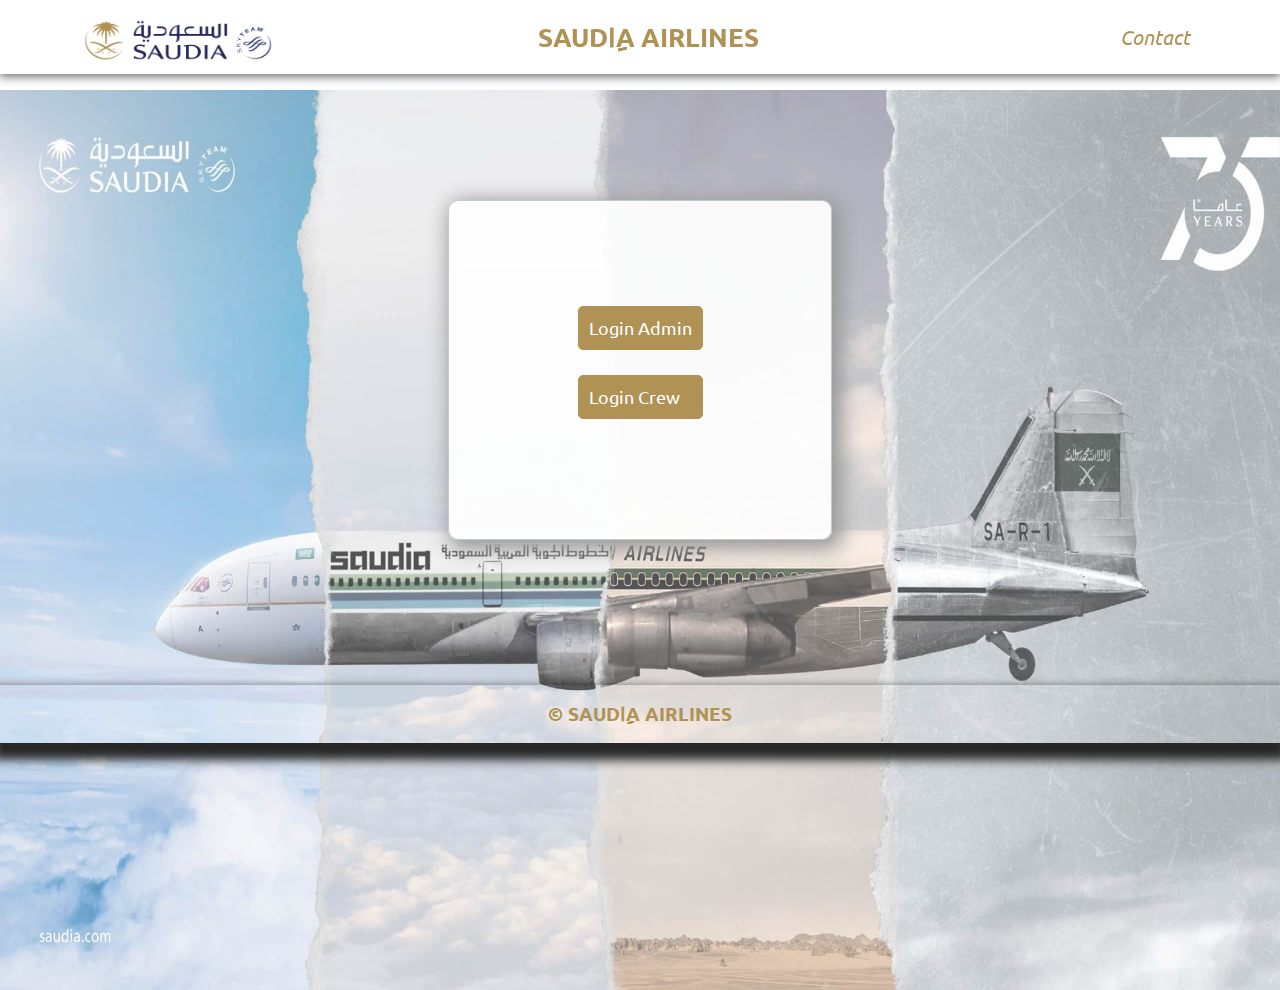
==== index.html @ e36ca84e "update home page" ====
<!DOCTYPE html>
<html lang="en">

<head>
  <meta charset="UTF-8" />
  <meta http-equiv="X-UA-Compatible" content="IE=edge" />
  <meta name="viewport" content="width=device-width, initial-scale=1.0" />
  <title>Login</title>
  <link rel="stylesheet" href="css/main.css" />
  <link rel="stylesheet" href="https://cdnjs.cloudflare.com/ajax/libs/font-awesome/4.7.0/css/font-awesome.min.css">

  <style>
    a {
      text-decoration: none;
    }
  </style>
</head>

<body>

  <img class="back-img" src="image/السعودية-scaled-1.jpg" alt="" srcset="">
  <header class="header2">
    <nav class="container">
      <img src="image/SaudiaLugo.png" alt="SaudiaLugo" width="200" height="50">
      <h1>SAUDIِِِِA AIRLINES</h1>


      <div class="dropdown">
        <button class="dropbtn">
          <i class="i1">Contact</i>
        </button>
        <div class="dropdown-content">
          <a href="#"><i class="fa fa-comment-o"
              style="font-size:20px; display: inline; padding-right: 5px;"></i>Email</a>
          <a href="#"><i class="fa fa-folder-open-o" style="font-size:20px"></i> Github</a>
        </div>
      </div>

    </nav>
  </header>


  <main>

    <form>

      <a href="AdminLogin.html" class="input1">Login Admin</a>
      <a href="CrewLogin.html" class="input1">Login Crew</a>

      <br /><br />
    </form>

  </main>

  <footer class="login-footer">
    <nav class="container">
      <h3>© SAUDIِِِِA AIRLINES</h3>
    </nav>
  </footer>

</body>

</html>
---- css/main.css ----
@import url("https://fonts.googleapis.com/css2?family=Poppins:wght@400;500;600;700&family=Ubuntu:wght@400;500;700&display=swap");
* {
  padding: 0%;
  margin: 0%;
  font-family: "Ubuntu", "Poppins", sans-serif;
  box-sizing: border-box;
}

.input1 {
  background-color: #b09255;
  color: white;
  font-size: 18px;
}

.header1 {
  position: fixed;
  background-color: #ffffffee;
  padding: 5px 16px;
  box-shadow: 0px 1px 10px 1px #5c5c5c;
  top: 0%;
  right: 0%;
  left: 0%;
}

.header2 {
  position: fixed;
  background-color: #ffffffee;
  padding: 12px 16px;
  box-shadow: 0px 1px 10px 1px #5c5c5c;
  top: 0%;
  right: 0%;
  left: 0%;
}

.i1 {
  font-size: 20px;
}

.back-img {
  position: absolute;
  top: 10%;
  z-index: -999;
  background-repeat: no-repeat;
  background-size: 100%;
  width: 100%;
  height: 100%;
  opacity: 0.7;
  height: 100vh;
}

.container {
  width: 90%;
  margin: auto;
}

nav {
  display: flex;
  justify-content: space-between;
  align-items: center;
  align-content: center;
}

nav h1 {
  color: #b09255;
  font-size: 26px;
  margin-right: 100px;
  margin-left: 10px;
}

nav a {
  font-size: 18px;
  margin: 28px;
  color: #b09255;
  text-decoration: none;
  font-weight: bolder;
}

a:hover {
  color: black;
}

main {
  border: 0.1px solid #52779060;
  border-radius: 10px;
  background-color: #ffffffea;
  width: 30%;
  padding: 80px 90px;
  margin: 200px auto;
  display: flex;
  flex-direction: column;
  align-items: center;
  box-shadow: 5px 5px 20px 5px #999999;
}

.main1 {
  width: 65%;
}

.main2 {
  width: 50%;
}

main h1 {
  padding: 10px 90px;
  font-family: Cambria, Cochin, Georgia, Times, "Times New Roman", serif;
  color: #b09255;
}

main input, textarea, select {
  color: black;
  font-size: 16px;
  width: 100%;
  padding: 4px 10px;
  border-radius: 5px;
  border: 1px solid #b09255;
  margin-bottom: 10px;
}

main select {
  color: #b09255;
  border-radius: 5px;
  border-spacing: 0;
  border: 1px solid #b09255;
  padding: 4px 10px;
  width: 30vh;
}

input, select:focus {
  outline: none;
}

.label1 {
  color: #b09255;
  display: inline-block;
  margin-bottom: 5px;
}

table {
  border: 0.1px solid black;
  table-layout: auto;
}

form {
  display: flex;
  flex-direction: column;
  align-items: center;
}

form button, form a {
  padding: 10px;
  font-size: 16px;
  border: 1px solid #b09255;
  margin: auto;
  margin-top: 25px;
  width: 100%;
  border-radius: 5px;
  font-size: 18px;
  color: white;
  text-decoration: none;
}

button:active {
  transform: scale(1.1);
}

footer {
  box-shadow: 0px 10px 10px 7px #272727;
  position: relative;
  padding: 16px 8px;
  bottom: 0%;
  right: 0%;
  left: 0%;
}

.login-footer {
  margin-top: -55px;
}

footer nav h3 {
  margin: auto;
  text-align: center;
  color: #b09255;
}

main div {
  padding: 8px 16px;
}

main a {
  font-size: 13px;
  margin-right: 45%;
  color: gray;
  text-decoration: none;
}

main table {
  color: #b09255;
  border-radius: 5px;
  border-spacing: 0;
  border: 1px solid #b09255;
}

main table th {
  border: 0.1px solid #b09255;
  padding: 16px 24px;
  font-weight: bold;
}

tr:nth-child(even) {
  background-color: #e9d6b18f;
}

/* main table tr:hover {
  background-color:#f8f6f08f ;

} */

main table input {
  border-radius: 5px;
  border-spacing: 0;
  border: 1px solid #b09255;
  padding: 4px 10px;
}

main td {
  border: 0.1px solid #b09255;
  text-align: center;
  padding: 16px 30px;
}

.div1 {
  display: flex;
}

.div1 button {
  margin-right: 10px;
}

.dropdown {
  float: left;
  z-index: 999;
  /* overflow: hidden; */
}

.dropdown .dropbtn {
  font-size: 16px;
  border: none;
  outline: none;
  color: #b09255;
  padding: 10px 12px;
  background-color: inherit;
  font-family: inherit;
  margin: 0;
}

.navbar a:hover, .dropdown:hover .dropbtn {
  background-color: #dbccae;
}

.dropdown-content {
  display: none;
  position: absolute;
  background-color: white;
  min-width: 160px;
  box-shadow: 0px 8px 16px 0px rgba(0, 0, 0, 0.2);
  z-index: 1;
}

.dropdown-content a {
  float: none;
  color: #b09255;
  padding: 10px 12px;
  text-decoration: none;
  display: block;
  text-align: left;
}

.dropdown-content a:hover {
  background-color: #dbccae;
}

.dropdown:hover .dropdown-content {
  display: block;
}

.item1 {
  grid-area: header;
}

.item2 {
  grid-area: menu;
}

.item3 {
  grid-area: main;
}

.item4 {
  grid-area: right;
}

.item5 {
  grid-area: footer;
}

.grid-container {
  display: grid;
  grid-template-areas: "header header header menu menu menu" "main main main right right right" "footer footer footer footer footer footer";
  grid-gap: 10px;
  padding: 10px;
}

.grid-container>div {
  background-color: rgba(255, 255, 255, 0.8);
  text-align: center;
  padding: 20px 0;
  font-size: 20px;
  color: #b09255;
}

.alert {
  border-radius: 5px;
  padding: 20px;
  background-color: #f44336;
  color: white;
  opacity: 1;
  transition: opacity 0.6s;
  margin-bottom: 15px;
  display: none;
}

.alert.success {
  background-color: #04aa6d;
}

.closebtn {
  margin-left: 15px;
  color: white;
  font-weight: bold;
  float: right;
  font-size: 22px;
  line-height: 20px;
  cursor: pointer;
  transition: 0.3s;
}
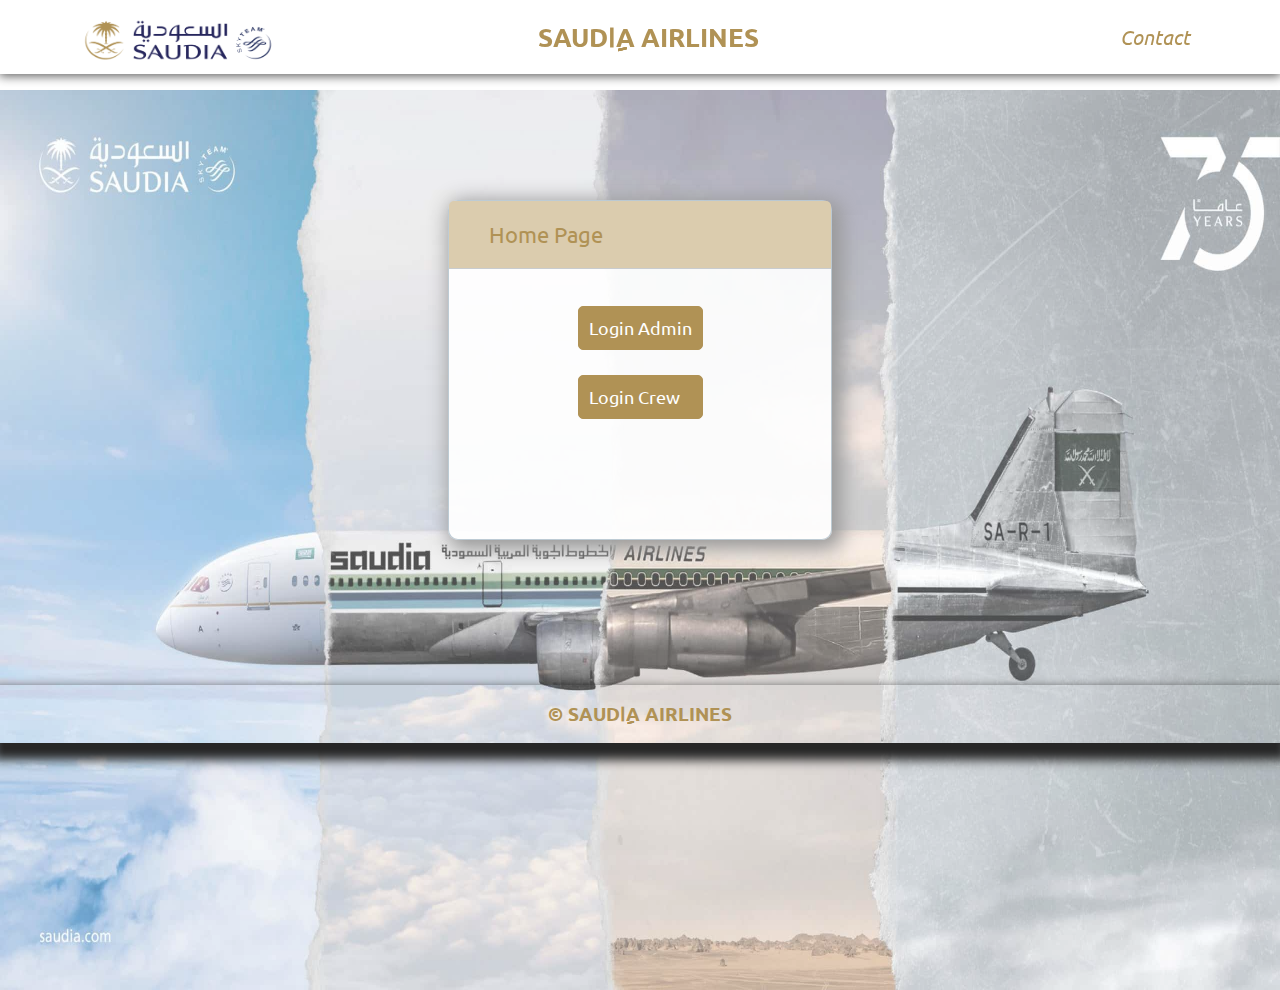
==== commit 45f7d78e: "update" ====
--- a/index.html
+++ b/index.html
@@ -2,61 +2,63 @@
 <html lang="en">
 
 <head>
-  <meta charset="UTF-8" />
-  <meta http-equiv="X-UA-Compatible" content="IE=edge" />
-  <meta name="viewport" content="width=device-width, initial-scale=1.0" />
-  <title>Login</title>
-  <link rel="stylesheet" href="css/main.css" />
-  <link rel="stylesheet" href="https://cdnjs.cloudflare.com/ajax/libs/font-awesome/4.7.0/css/font-awesome.min.css">
+    <meta charset="UTF-8" />
+    <meta http-equiv="X-UA-Compatible" content="IE=edge" />
+    <meta name="viewport" content="width=device-width, initial-scale=1.0" />
+    <title>Login</title>
+    <link rel="stylesheet" href="css/main.css" />
+    <link rel="stylesheet" href="https://cdnjs.cloudflare.com/ajax/libs/font-awesome/4.7.0/css/font-awesome.min.css">
 
-  <style>
-    a {
-      text-decoration: none;
-    }
-  </style>
+    <style>
+        a {
+            text-decoration: none;
+        }
+    </style>
 </head>
 
 <body>
 
-  <img class="back-img" src="image/السعودية-scaled-1.jpg" alt="" srcset="">
-  <header class="header2">
-    <nav class="container">
-      <img src="image/SaudiaLugo.png" alt="SaudiaLugo" width="200" height="50">
-      <h1>SAUDIِِِِA AIRLINES</h1>
+    <img class="back-img" src="image/السعودية-scaled-1.jpg" alt="" srcset="">
+    <header class="header2">
+        <nav class="container">
+            <img src="image/SaudiaLugo.png" alt="SaudiaLugo" width="200" height="50">
+            <h1>SAUDIِِِِA AIRLINES</h1>
 
 
-      <div class="dropdown">
-        <button class="dropbtn">
+            <div class="dropdown">
+                <button class="dropbtn">
           <i class="i1">Contact</i>
         </button>
-        <div class="dropdown-content">
-          <a href="#"><i class="fa fa-comment-o"
+                <div class="dropdown-content">
+                    <a href="#"><i class="fa fa-comment-o"
               style="font-size:20px; display: inline; padding-right: 5px;"></i>Email</a>
-          <a href="#"><i class="fa fa-folder-open-o" style="font-size:20px"></i> Github</a>
-        </div>
-      </div>
+                    <a href="#"><i class="fa fa-folder-open-o" style="font-size:20px"></i> Github</a>
+                </div>
+            </div>
 
-    </nav>
-  </header>
+        </nav>
+    </header>
 
 
-  <main>
+    <main>
+        <div class="card-header">
+            Home Page
+        </div>
+        <form>
 
-    <form>
+            <a href="AdminLogin.html" class="input1 btn">Login Admin</a>
+            <a href="CrewLogin.html" class="input1 btn">Login Crew</a>
 
-      <a href="AdminLogin.html" class="input1">Login Admin</a>
-      <a href="CrewLogin.html" class="input1">Login Crew</a>
+            <br /><br />
+        </form>
 
-      <br /><br />
-    </form>
+    </main>
 
-  </main>
-
-  <footer class="login-footer">
-    <nav class="container">
-      <h3>© SAUDIِِِِA AIRLINES</h3>
-    </nav>
-  </footer>
+    <footer class="login-footer">
+        <nav class="container">
+            <h3>© SAUDIِِِِA AIRLINES</h3>
+        </nav>
+    </footer>
 
 </body>
 
--- a/css/main.css
+++ b/css/main.css
@@ -1,214 +1,256 @@
 @import url("https://fonts.googleapis.com/css2?family=Poppins:wght@400;500;600;700&family=Ubuntu:wght@400;500;700&display=swap");
+:root {
+    scroll-padding-top: 110px;
+}
+
 * {
-  padding: 0%;
-  margin: 0%;
-  font-family: "Ubuntu", "Poppins", sans-serif;
-  box-sizing: border-box;
+    padding: 0%;
+    margin: 0%;
+    font-family: "Ubuntu", "Poppins", sans-serif;
+    box-sizing: border-box;
+    scroll-behavior: smooth;
 }
 
 .input1 {
-  background-color: #b09255;
-  color: white;
-  font-size: 18px;
+    background-color: #b09255;
+    color: white;
+    font-size: 18px;
+}
+
+.btn {
+    padding: 10px;
+    font-size: 16px;
+    border: 1px solid #b09255;
+    margin: auto;
+    margin-top: 25px;
+    width: 100%;
+    border-radius: 5px;
+    font-size: 18px;
+    color: white;
+    text-decoration: none;
 }
 
 .header1 {
-  position: fixed;
-  background-color: #ffffffee;
-  padding: 5px 16px;
-  box-shadow: 0px 1px 10px 1px #5c5c5c;
-  top: 0%;
-  right: 0%;
-  left: 0%;
+    position: fixed;
+    background-color: #ffffffee;
+    padding: 5px 16px;
+    box-shadow: 0px 1px 10px 1px #5c5c5c;
+    top: 0%;
+    right: 0%;
+    left: 0%;
+    z-index: 100;
 }
 
 .header2 {
-  position: fixed;
-  background-color: #ffffffee;
-  padding: 12px 16px;
-  box-shadow: 0px 1px 10px 1px #5c5c5c;
-  top: 0%;
-  right: 0%;
-  left: 0%;
+    position: fixed;
+    background-color: #ffffffee;
+    padding: 12px 16px;
+    box-shadow: 0px 1px 10px 1px #5c5c5c;
+    top: 0%;
+    right: 0%;
+    left: 0%;
+    z-index: 100;
 }
 
 .i1 {
-  font-size: 20px;
+    font-size: 20px;
 }
 
 .back-img {
-  position: absolute;
-  top: 10%;
-  z-index: -999;
-  background-repeat: no-repeat;
-  background-size: 100%;
-  width: 100%;
-  height: 100%;
-  opacity: 0.7;
-  height: 100vh;
+    position: absolute;
+    top: 10%;
+    z-index: -999;
+    background-repeat: no-repeat;
+    background-size: 100%;
+    width: 100%;
+    height: 100%;
+    opacity: 0.7;
+    height: 100vh;
 }
 
 .container {
-  width: 90%;
-  margin: auto;
+    width: 90%;
+    margin: auto;
 }
 
 nav {
-  display: flex;
-  justify-content: space-between;
-  align-items: center;
-  align-content: center;
+    display: flex;
+    justify-content: space-between;
+    align-items: center;
+    align-content: center;
 }
 
 nav h1 {
-  color: #b09255;
-  font-size: 26px;
-  margin-right: 100px;
-  margin-left: 10px;
+    color: #b09255;
+    font-size: 26px;
+    margin-right: 100px;
+    margin-left: 10px;
 }
 
 nav a {
-  font-size: 18px;
-  margin: 28px;
-  color: #b09255;
-  text-decoration: none;
-  font-weight: bolder;
+    font-size: 18px;
+    margin: 15px;
+    color: #b09255;
+    text-decoration: none;
+    font-weight: bolder;
+    transition: all 0.3s ease-in;
 }
 
 a:hover {
-  color: black;
+    color: black;
+    transform: scale(1.3);
 }
 
 main {
-  border: 0.1px solid #52779060;
-  border-radius: 10px;
-  background-color: #ffffffea;
-  width: 30%;
-  padding: 80px 90px;
-  margin: 200px auto;
-  display: flex;
-  flex-direction: column;
-  align-items: center;
-  box-shadow: 5px 5px 20px 5px #999999;
+    position: relative;
+    border: 0.1px solid #52779060;
+    border-radius: 10px;
+    background-color: #ffffffea;
+    width: 30%;
+    padding: 80px 90px;
+    margin: 200px auto;
+    display: flex;
+    flex-direction: column;
+    align-items: center;
+    box-shadow: 5px 5px 20px 5px #999999;
+}
+
+main .card-header {
+    position: absolute;
+    margin: 0;
+    top: 0;
+    color: #b09255;
+    background-color: #dbccae;
+    padding: 20px 40px;
+    text-align: start;
+    border-bottom: 1px solid #c9cccf;
+    font-size: 1.4rem;
+    width: 100%;
+    border-top-left-radius: 5px;
+    border-top-right-radius: 5px;
 }
 
 .main1 {
-  width: 65%;
+    width: 65%;
 }
 
 .main2 {
-  width: 50%;
+    width: 50%;
 }
 
 main h1 {
-  padding: 10px 90px;
-  font-family: Cambria, Cochin, Georgia, Times, "Times New Roman", serif;
-  color: #b09255;
-}
-
-main input, textarea, select {
-  color: black;
-  font-size: 16px;
-  width: 100%;
-  padding: 4px 10px;
-  border-radius: 5px;
-  border: 1px solid #b09255;
-  margin-bottom: 10px;
+    padding: 10px 90px;
+    font-family: Cambria, Cochin, Georgia, Times, "Times New Roman", serif;
+    color: #b09255;
+}
+
+main input,
+textarea,
+select {
+    color: black;
+    font-size: 16px;
+    width: 100%;
+    padding: 4px 10px;
+    border-radius: 5px;
+    border: 1px solid #b09255;
+    margin-bottom: 10px;
 }
 
 main select {
-  color: #b09255;
-  border-radius: 5px;
-  border-spacing: 0;
-  border: 1px solid #b09255;
-  padding: 4px 10px;
-  width: 30vh;
-}
-
-input, select:focus {
-  outline: none;
+    color: #b09255;
+    border-radius: 5px;
+    border-spacing: 0;
+    border: 1px solid #b09255;
+    padding: 4px 10px;
+    width: 30vh;
+}
+
+input,
+select:focus {
+    outline: none;
 }
 
 .label1 {
-  color: #b09255;
-  display: inline-block;
-  margin-bottom: 5px;
+    color: #b09255;
+    display: inline-block;
+    margin-bottom: 5px;
 }
 
 table {
-  border: 0.1px solid black;
-  table-layout: auto;
+    border: 0.1px solid black;
+    table-layout: auto;
 }
 
 form {
-  display: flex;
-  flex-direction: column;
-  align-items: center;
-}
-
-form button, form a {
-  padding: 10px;
-  font-size: 16px;
-  border: 1px solid #b09255;
-  margin: auto;
-  margin-top: 25px;
-  width: 100%;
-  border-radius: 5px;
-  font-size: 18px;
-  color: white;
-  text-decoration: none;
+    display: flex;
+    flex-direction: column;
+    align-items: center;
+}
+
+form button {
+    padding: 10px;
+    font-size: 16px;
+    border: 1px solid #b09255;
+    margin: auto;
+    margin-top: 25px;
+    width: 100%;
+    border-radius: 5px;
+    font-size: 18px;
+    color: white;
+    text-decoration: none;
 }
 
 button:active {
-  transform: scale(1.1);
+    transform: scale(1.1);
 }
 
 footer {
-  box-shadow: 0px 10px 10px 7px #272727;
-  position: relative;
-  padding: 16px 8px;
-  bottom: 0%;
-  right: 0%;
-  left: 0%;
+    box-shadow: 0px 10px 10px 7px #272727;
+    position: relative;
+    padding: 16px 8px;
+    bottom: 0%;
+    right: 0%;
+    left: 0%;
 }
 
 .login-footer {
-  margin-top: -55px;
+    margin-top: -55px;
 }
 
 footer nav h3 {
-  margin: auto;
-  text-align: center;
-  color: #b09255;
+    margin: auto;
+    text-align: center;
+    color: #b09255;
 }
 
 main div {
-  padding: 8px 16px;
+    padding: 8px 16px;
 }
 
 main a {
-  font-size: 13px;
-  margin-right: 45%;
-  color: gray;
-  text-decoration: none;
+    font-size: 13px;
+    margin-right: 45%;
+    color: gray;
+    text-decoration: none;
 }
 
 main table {
-  color: #b09255;
-  border-radius: 5px;
-  border-spacing: 0;
-  border: 1px solid #b09255;
+    color: #b09255;
+    border-radius: 5px;
+    border-spacing: 0;
+    border: 1px solid #b09255;
 }
 
 main table th {
-  border: 0.1px solid #b09255;
-  padding: 16px 24px;
-  font-weight: bold;
+    border: 0.1px solid #b09255;
+    padding: 16px 24px;
+    font-weight: bold;
 }
 
 tr:nth-child(even) {
-  background-color: #e9d6b18f;
-}
+    background-color: #e9d6b18f;
+}
+
 
 /* main table tr:hover {
   background-color:#f8f6f08f ;
@@ -216,130 +258,141 @@
 } */
 
 main table input {
-  border-radius: 5px;
-  border-spacing: 0;
-  border: 1px solid #b09255;
-  padding: 4px 10px;
+    border-radius: 5px;
+    border-spacing: 0;
+    border: 1px solid #b09255;
+    padding: 4px 10px;
 }
 
 main td {
-  border: 0.1px solid #b09255;
-  text-align: center;
-  padding: 16px 30px;
+    border: 0.1px solid #b09255;
+    text-align: center;
+    padding: 16px 30px;
 }
 
 .div1 {
-  display: flex;
+    display: flex;
 }
 
 .div1 button {
-  margin-right: 10px;
+    margin-right: 10px;
 }
 
 .dropdown {
-  float: left;
-  z-index: 999;
-  /* overflow: hidden; */
+    float: left;
+    z-index: 999;
+    /* overflow: hidden; */
 }
 
 .dropdown .dropbtn {
-  font-size: 16px;
-  border: none;
-  outline: none;
-  color: #b09255;
-  padding: 10px 12px;
-  background-color: inherit;
-  font-family: inherit;
-  margin: 0;
-}
-
-.navbar a:hover, .dropdown:hover .dropbtn {
-  background-color: #dbccae;
+    font-size: 16px;
+    border: none;
+    outline: none;
+    color: #b09255;
+    padding: 10px 12px;
+    background-color: inherit;
+    font-family: inherit;
+    margin: 0;
+}
+
+.navbar a:hover,
+.dropdown:hover .dropbtn {
+    background-color: #dbccae;
 }
 
 .dropdown-content {
-  display: none;
-  position: absolute;
-  background-color: white;
-  min-width: 160px;
-  box-shadow: 0px 8px 16px 0px rgba(0, 0, 0, 0.2);
-  z-index: 1;
+    display: none;
+    position: absolute;
+    background-color: white;
+    min-width: 160px;
+    box-shadow: 0px 8px 16px 0px rgba(0, 0, 0, 0.2);
+    z-index: 1;
 }
 
 .dropdown-content a {
-  float: none;
-  color: #b09255;
-  padding: 10px 12px;
-  text-decoration: none;
-  display: block;
-  text-align: left;
+    float: none;
+    color: #b09255;
+    padding: 10px 2px;
+    text-decoration: none;
+    display: block;
+    text-align: left;
 }
 
 .dropdown-content a:hover {
-  background-color: #dbccae;
+    background-color: #dbccae;
+    transform: scale(1.3);
 }
 
 .dropdown:hover .dropdown-content {
-  display: block;
+    display: block;
 }
 
 .item1 {
-  grid-area: header;
+    grid-area: it1;
 }
 
 .item2 {
-  grid-area: menu;
+    grid-area: it2;
 }
 
 .item3 {
-  grid-area: main;
+    grid-area: it3;
 }
 
 .item4 {
-  grid-area: right;
+    grid-area: it4;
 }
 
 .item5 {
-  grid-area: footer;
+    grid-area: it5;
+}
+
+.item6 {
+    grid-area: it6;
 }
 
 .grid-container {
-  display: grid;
-  grid-template-areas: "header header header menu menu menu" "main main main right right right" "footer footer footer footer footer footer";
-  grid-gap: 10px;
-  padding: 10px;
+    display: grid;
+    grid-template-areas: "it0 it0 it0 it0 it0 it0" "it1 it1 it1 it2 it2 it2" "it3 it3 it3 it4 it4 it4" "it5 it5 it5 it6 it6 it6";
+    grid-column-gap: 100px;
+    grid-row-gap: 30px;
+    padding: 10px;
+    width: 100%;
 }
 
 .grid-container>div {
-  background-color: rgba(255, 255, 255, 0.8);
-  text-align: center;
-  padding: 20px 0;
-  font-size: 20px;
-  color: #b09255;
+    background-color: rgba(255, 255, 255, 0.8);
+    text-align: center;
+    padding: 10px 0;
+    font-size: 20px;
+    color: #b09255;
+    display: flex;
+    align-items: center;
+    border-bottom: 1px solid #cacaca;
 }
 
 .alert {
-  border-radius: 5px;
-  padding: 20px;
-  background-color: #f44336;
-  color: white;
-  opacity: 1;
-  transition: opacity 0.6s;
-  margin-bottom: 15px;
-  display: none;
+    border-radius: 5px;
+    padding: 20px;
+    background-color: #f44336;
+    color: white;
+    opacity: 1;
+    transition: opacity 0.6s;
+    margin-bottom: 15px;
+    display: none;
 }
 
 .alert.success {
-  background-color: #04aa6d;
+    background-color: #04aa6d;
 }
 
 .closebtn {
-  margin-left: 15px;
-  color: white;
-  font-weight: bold;
-  float: right;
-  font-size: 22px;
-  line-height: 20px;
-  cursor: pointer;
-  transition: 0.3s;
+    margin-left: 15px;
+    color: white;
+    font-weight: bold;
+    float: right;
+    font-size: 22px;
+    line-height: 20px;
+    cursor: pointer;
+    transition: 0.3s;
 }